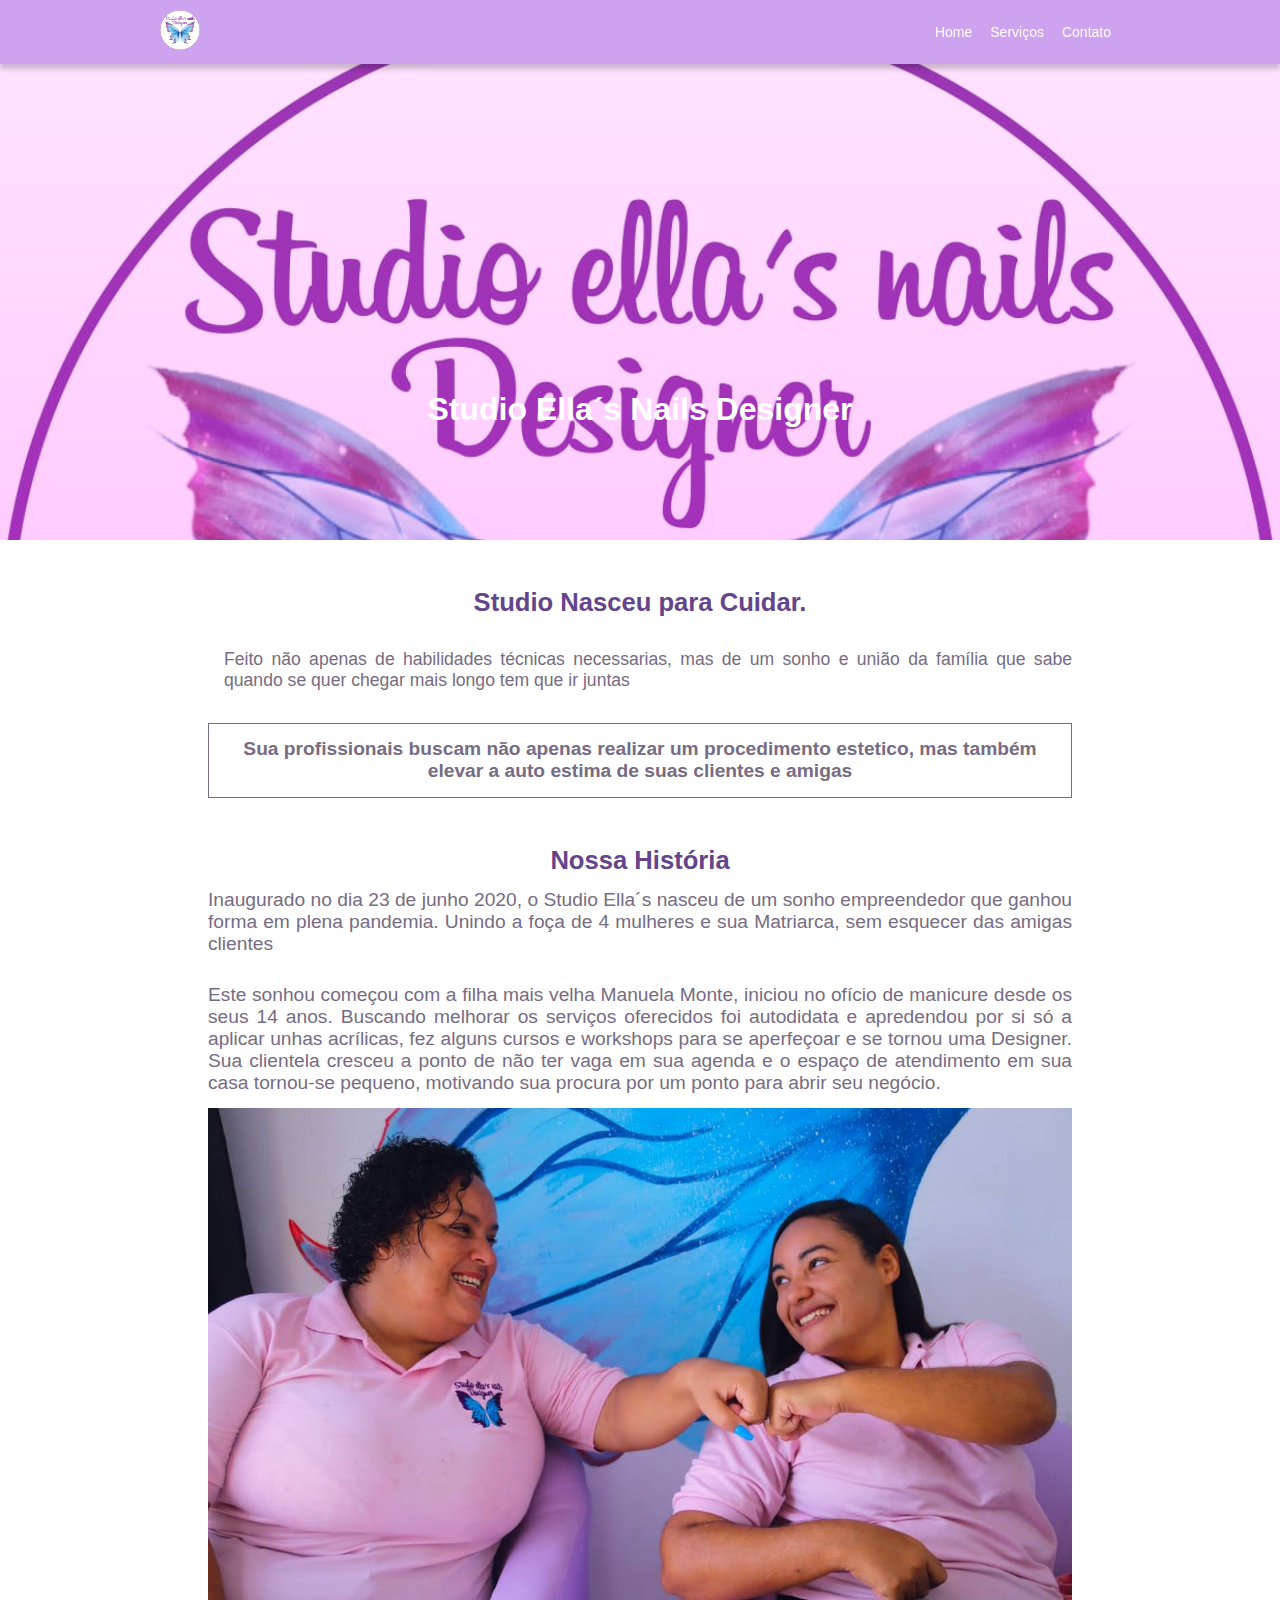
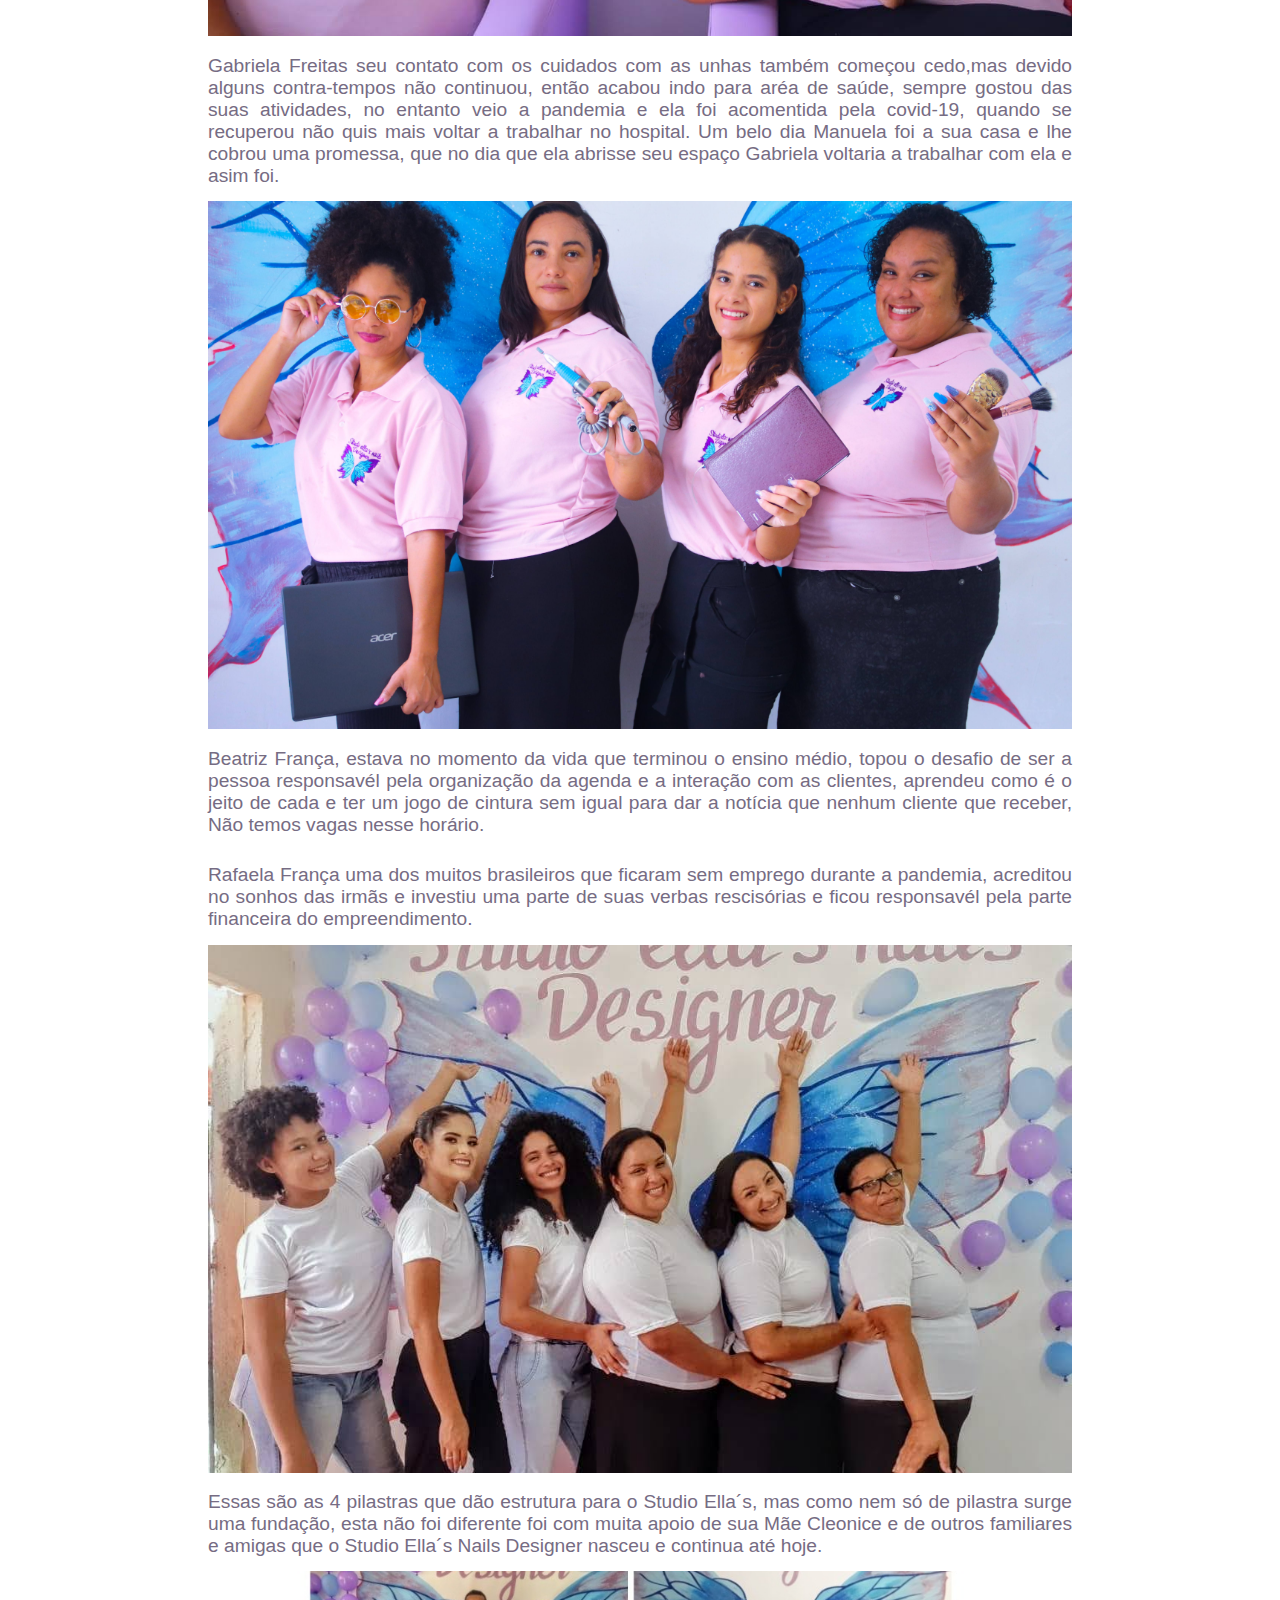
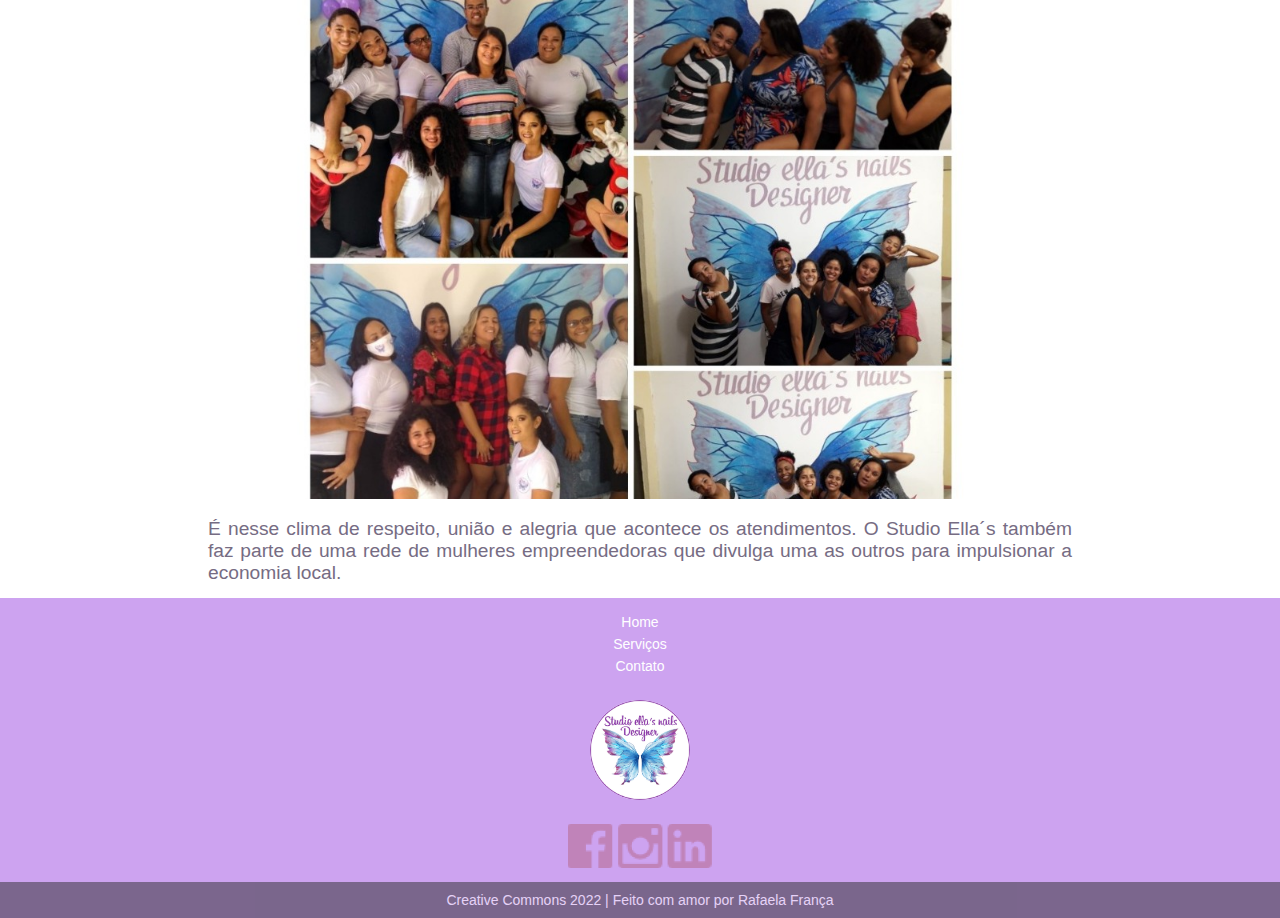
==== index.html @ 54882cbe "portifolio pretalab" ====
<!DOCTYPE html>
<html lang="pt-br">
<head>
    <meta charset="UTF-8">
    <meta http-equiv="X-UA-Compatible" content="IE=edge">
    <meta name="viewport" content="width=device-width, initial-scale=1.0">
    <link rel="shortcut icon" href="image/studio.jpeg" type="image/x-icon">
    <link rel="stylesheet" href="global.css">
    <title>Document</title>
</head>
<body>
    <nav class="navegacao">
        <div class="navegacao__box container">
            <a class="navegacao__logo" href="/index.html">
                <img class="img-responsive" src="image/studio.jpeg" alt="Logotipo do Studio Ella´s">
            </a>

            <div class="navegacao__itens" id="menuResponsivo">
                <div class="navegacao__nav">
                    <ul>
                        <li>
                            <a href="/index.html">Home</a>
                        </li>
                        <li>
                            <a href="">Serviços</a>
                        </li>
                        <li>
                            <a href="">Contato</a>
                        </li>
                    </ul>
                </div>

            </div>
        </div>
    </nav>

    <header class="header">
        <div class="container">
            <div class="principal">
                <h1 class="principal__titulo">Studio Ella´s Nails Designer</h1>
            </div>
        </div>
    </header>

    <main>
        <section class="container sobre_studio">
            <h1 class="studio_titulo">Studio Nasceu para Cuidar.</h1>
            <article class="sobre_studio_resumo">
                <div class="sobre_studio_resumo_principal">
                    <!-- <img class="perfil_studio" src="/studio/genadilma-andrade/imagem/Genadilma 2.jpg"> -->
                    <p>Feito não apenas de habilidades técnicas necessarias, mas de um sonho e união da família que sabe quando se quer chegar mais longo tem que ir juntas</p>
                </div>
                <div class="sobre_studio_frase">
                    <p>Sua profissionais buscam não apenas realizar um procedimento estetico, mas também elevar a auto estima de suas clientes e amigas</p>
                </div>
            </article>
        </section>
        <section class=" container historia_studio">
            <h1>Nossa História</h1>
            <articcle class="historia_studio_texto">
                <p>Inaugurado no dia 23 de junho 2020, o Studio Ella´s nasceu de um sonho empreendedor que ganhou forma em plena pandemia. Unindo a foça de 4 mulheres e sua Matriarca, sem esquecer das amigas clientes</p>
                <p>Este sonhou começou com a filha mais velha Manuela Monte, iniciou no ofício de manicure desde os seus 14 anos. Buscando melhorar os serviços oferecidos foi autodidata e apredendou por si só a aplicar unhas acrílicas, fez alguns cursos e workshops para se aperfeçoar e se tornou uma Designer. Sua clientela cresceu a ponto de não ter vaga em sua agenda e o espaço de atendimento em sua casa tornou-se pequeno, motivando sua procura por um ponto para abrir seu negócio.</p>

                <div historia_studio_img>
                    <img src="/image/IMG-20210304-WA0031.jpg" alt="foto fundadoras studio">
                </div>

                <p>Gabriela Freitas seu contato com os cuidados com as unhas também começou cedo,mas devido alguns contra-tempos não continuou, então acabou indo para aréa de saúde, sempre gostou das suas atividades, no entanto veio a pandemia e ela foi acomentida pela covid-19, quando se recuperou não quis mais voltar a trabalhar no hospital. Um belo dia Manuela foi a sua casa e lhe cobrou uma promessa, que no dia que ela abrisse seu espaço Gabriela voltaria a trabalhar com ela e asim foi.</p>

                <div historia_studio_img>
                    <img src="/image/PSX_20210301_120654.jpg" alt="foto fundadoras studio">
                </div>

                <p>Beatriz França, estava no momento da vida que terminou o ensino médio, topou o desafio de ser a pessoa responsavél pela organização da agenda e a interação com as clientes, aprendeu como é o jeito de cada e ter um jogo de cintura sem igual para dar a notícia que nenhum cliente que receber, Não temos vagas nesse horário.</p>
                <p>Rafaela França uma dos muitos brasileiros que ficaram sem emprego durante a pandemia, acreditou no sonhos das irmãs e investiu uma parte de suas verbas rescisórias e ficou responsavél pela parte financeira do empreendimento.</p>
                <div historia_studio_img>
                    <img src="/image/IMG-20200622-WA0052_2.jpg" alt="foto fundadoras studio">
                </div>
                <p>Essas são as 4 pilastras que dão estrutura para o Studio Ella´s, mas como nem só de pilastra surge uma fundação, esta não foi diferente foi com muita apoio de sua Mãe Cleonice e de outros familiares e amigas que o Studio Ella´s Nails Designer nasceu e continua até hoje.</p>
                <div historia_studio_img>
                    <img src="/image/WhatsApp Image 2022-06-15 at 17.04.31.jpeg" alt="foto fundadoras studio">
                </div>
                <p>É nesse clima de respeito, união e alegria que acontece os atendimentos. O Studio Ella´s também faz parte de uma rede de mulheres empreendedoras que divulga uma as outros para impulsionar a economia local.</p>    
            </articcle>
        </section>
    </main>
    <footer class="rodape ">
        <div class="rodape__principal ">
            <ul class="rodape__navegacao ">
                <li>
                    <a href="/home.html ">Home</a>
                </li>
                <li>
                    <a href="">Serviços</a>
                </li>
                <li>
                    <a href="">Contato</a>
                </li>
            </ul>
            <div class="rodape__logo ">
                <img class="img-responsive " src="/image/studio.jpeg" alt="Logotipo M de studio ">
            </div>

            <div class="rodape__redes-sociais ">
                <a href="" target="_blank ">
                    <img src="/image/icon-facebook.png" alt="Íconde do Facebook ">
                </a>
                
                <a href="https://www.instagram.com/studio_ellas_nails/" target="_blank ">
                    <img src="/image/icon-instagram.png" alt="Ícone do Instagram ">
                </a>
                <a href="https://www.linkedin.com/in/rafaela-fran%C3%A7aa/" target="_blank ">
                    <img src="/image/icon-linkedin.png" alt="Ícone do LinkedIn ">
                </a>
            </div>

        </div>

        <div class="rodape__cc ">
            <p>Creative Commons 2022 | Feito com amor por Rafaela França</p>
        </div>
    </footer>

</body>
</html>
---- global.css ----
* {
    box-sizing: border-box;
    font-family: 'Montserrat', Arial, Helvetica, sans-serif;
    margin: 0;
    text-decoration: none;
    color: inherit;
}

html {
    font-size: 100%;
}

ul {
    padding: 0;
}

li {
    list-style: none;
}

.img-responsive {
    width: 50%;
    border-radius: 200px;
}


/* define o tamanho da caixa */

.container {
    margin: 0 auto;
    width: 100%;
    max-width: 960px;
}

.navegacao {
    background-color: #cda3f0;
    box-shadow: 0px 5px 5px rgba(0, 0, 0, .2);
    padding: 10px;
    z-index: 99;
    position: fixed;
    width: 100%;
}

.navegacao__logo {
    max-width: 80px;
    
}

.navegacao__box {
    display: flex;
    align-items: center;
    justify-content: space-between;
    width: 90%;
}

.header {
    width: 100%;
    display: flex;
    background: linear-gradient(rgba(255, 0, 255, 0.1), rgba(255, 0, 255, 0.2)), url(/image/studio.jpeg);
    background-position: top;
    background-size: cover;
    height: 60vh;
    align-items: flex-end;
    text-align: center;
}

.principal {
    padding-bottom: 7rem;
}

.principal__titulo {
    font-size: clamp(1rem, 1.2rem + 2vw, 2rem);
    font-family: 'Montserrat', sans-serif;
    color: white;
}


/* define o main */

.sobre_studio {
    width: 100%;
    padding: 3rem 3rem;
}


.studio_titulo,
.historia_studio h1 {
    font-family: 'Roboto Slab', Arial, Helvetica, sans-serif;
    color: #63458A;
    font-size: clamp(1rem, 1rem + 1vw, 1.6rem);
    text-align: center;
}

.sobre_studio_resumo {
    display: flex;
    flex-direction: column;
    margin: 2rem 0 0 0;
}

.sobre_studio_resumo_principal {
    display: flex;
    width: 100%;
}

.perfil_studio {
    width: 6.3rem;
    height: 6.3rem;
    border-radius: 0.8rem;
}

.sobre_studio_resumo_principal p {
    font-size: min(1.1rem, 3vw);
    font-family: 'Montserrat', sans-serif;
    margin-left: 1rem;
    color: #766c83;
    text-align: justify;
}

.sobre_studio_frase {
    text-align: center;
    border: 1px solid #766c83;
    margin: 2rem 0 0 0;
}

.sobre_studio_frase p {
    font-size: min(1.2rem, 3.1vw);
    font-family: 'Montserrat', sans-serif;
    color: #766c83;
    font-weight: bolder;
    padding: 0.9rem;
}


.historia_studio {
    padding: 0 3rem 0 3rem;
}

.historia_studio_texto p {
    font-size: min(1.2rem, 3.3vw);
    font-family: 'Montserrat', sans-serif;
    color: #766c83;
    padding: 0.9rem 0;
    text-align: justify;
}

.historia_studio_img {
    width: 100%;
    display: flex;
    height: 90px;
    overflow: hidden;
}

.historia_studio_texto img {
    width: 100%;
    height: 33rem;
    object-fit: cover;
    object-position: center 45%;
}

.navegacao__itens {
    display: flex;
    padding: 0;
    width: auto;
}
.navegacao__nav {
    color: #fff;
    margin-bottom: 0;
}
.navegacao__itens ul {
    display: flex;
    justify-content: space-around;
    width: 100%;
    align-items: center;
    text-align: center;
}
.navegacao__itens li {
    font-size: 14px;
    margin: 0 9px;
}
.navegacao__itens li>a {
    transition: all .2s;
}
.navegacao__itens li>a:hover {
    color: #C083B9;
}


.rodape {
    background-color: #cda3f0;
    color: white;
    display: flex;
    flex-direction: column;
    align-items: center;
}

.rodape__principal {
    display: flex;
    flex-direction: column;
    justify-content: space-between;
    align-items: center;
    text-align: center;
}

.rodape__principal>* {
    margin: 10px 0;
}

.rodape__navegacao>li {
    font-size: 14px;
    margin: 6px;
}

.rodape__navegacao a {
    transition: all .5s;
}

.rodape__navegacao a:hover {
    color: #C083B9;
}

.rodape__logo {
    max-width: 200px;
    align-items: center;
    justify-content: center;
}

.rodape__cc {
    width: 100%;
    background-color: #292A2A;
    font-size: 14px;
    opacity: 0.5;
    text-align: center;
    padding: 10px;
}
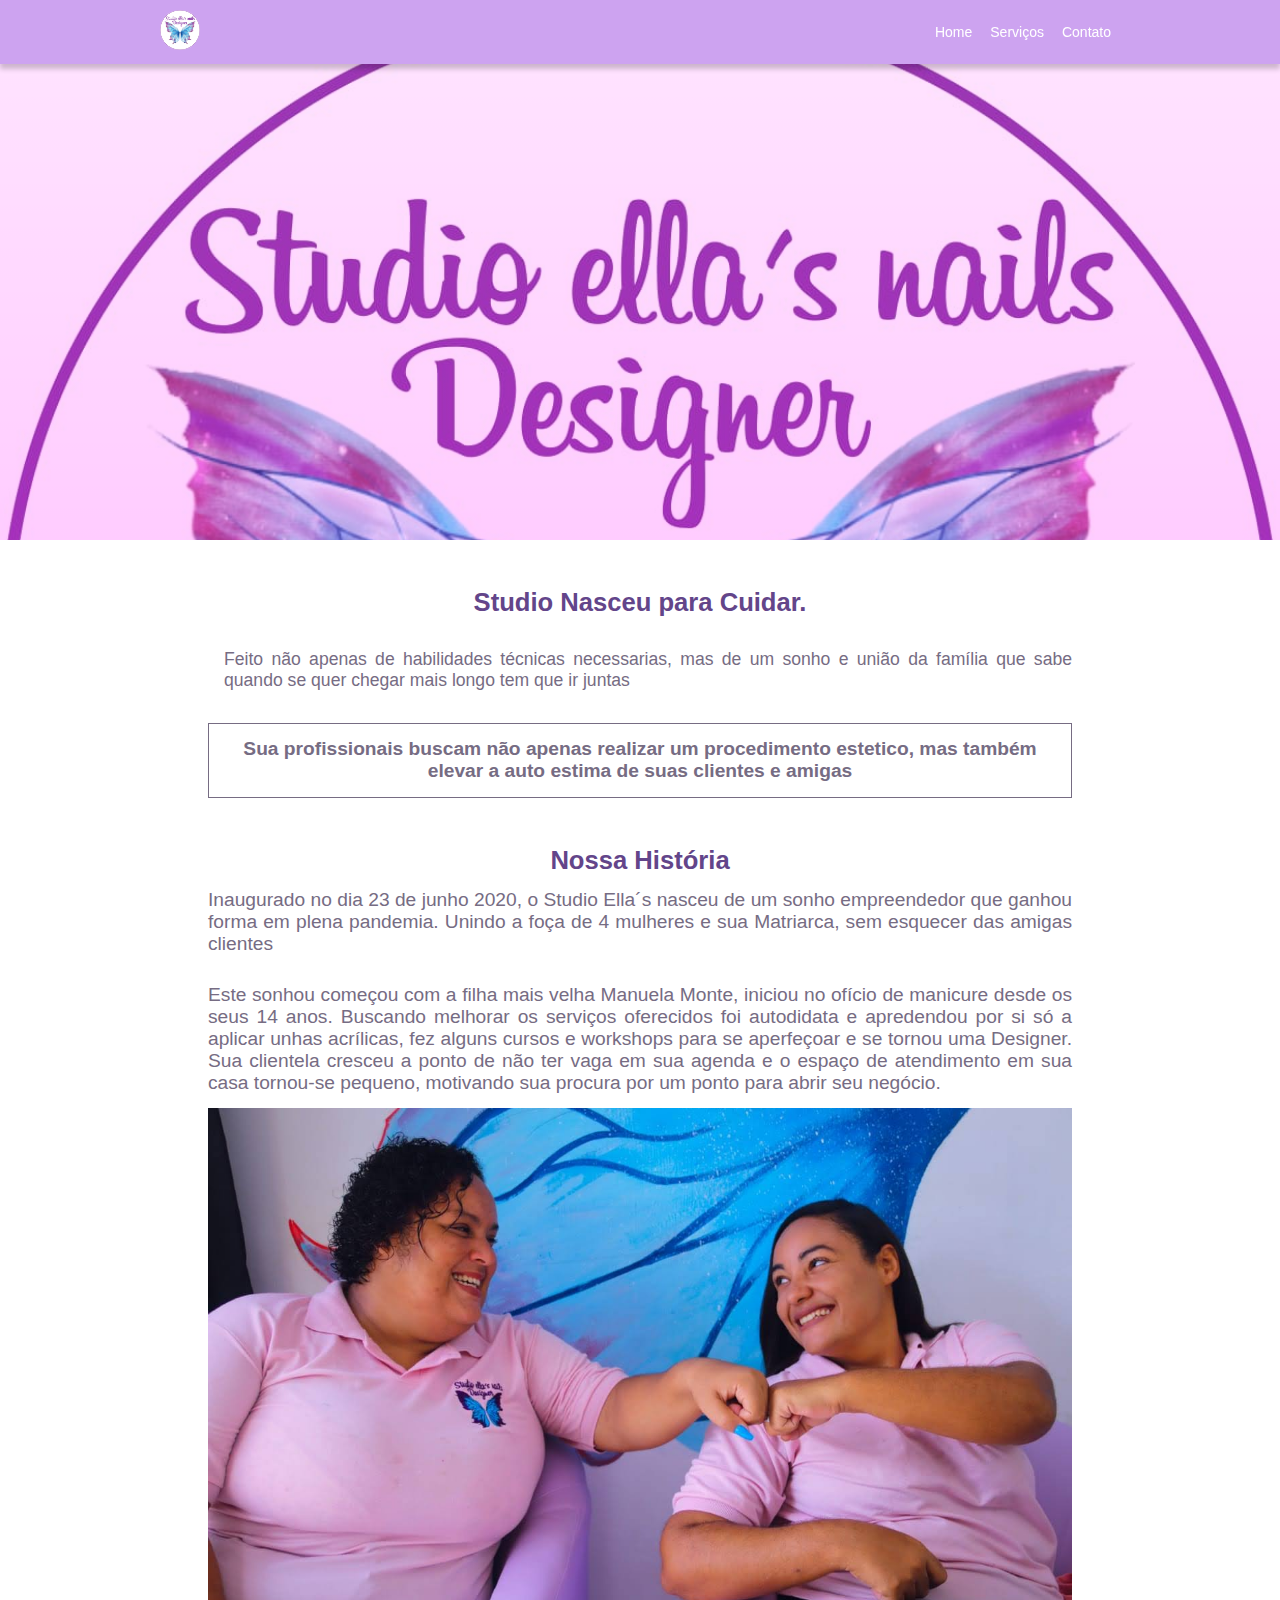
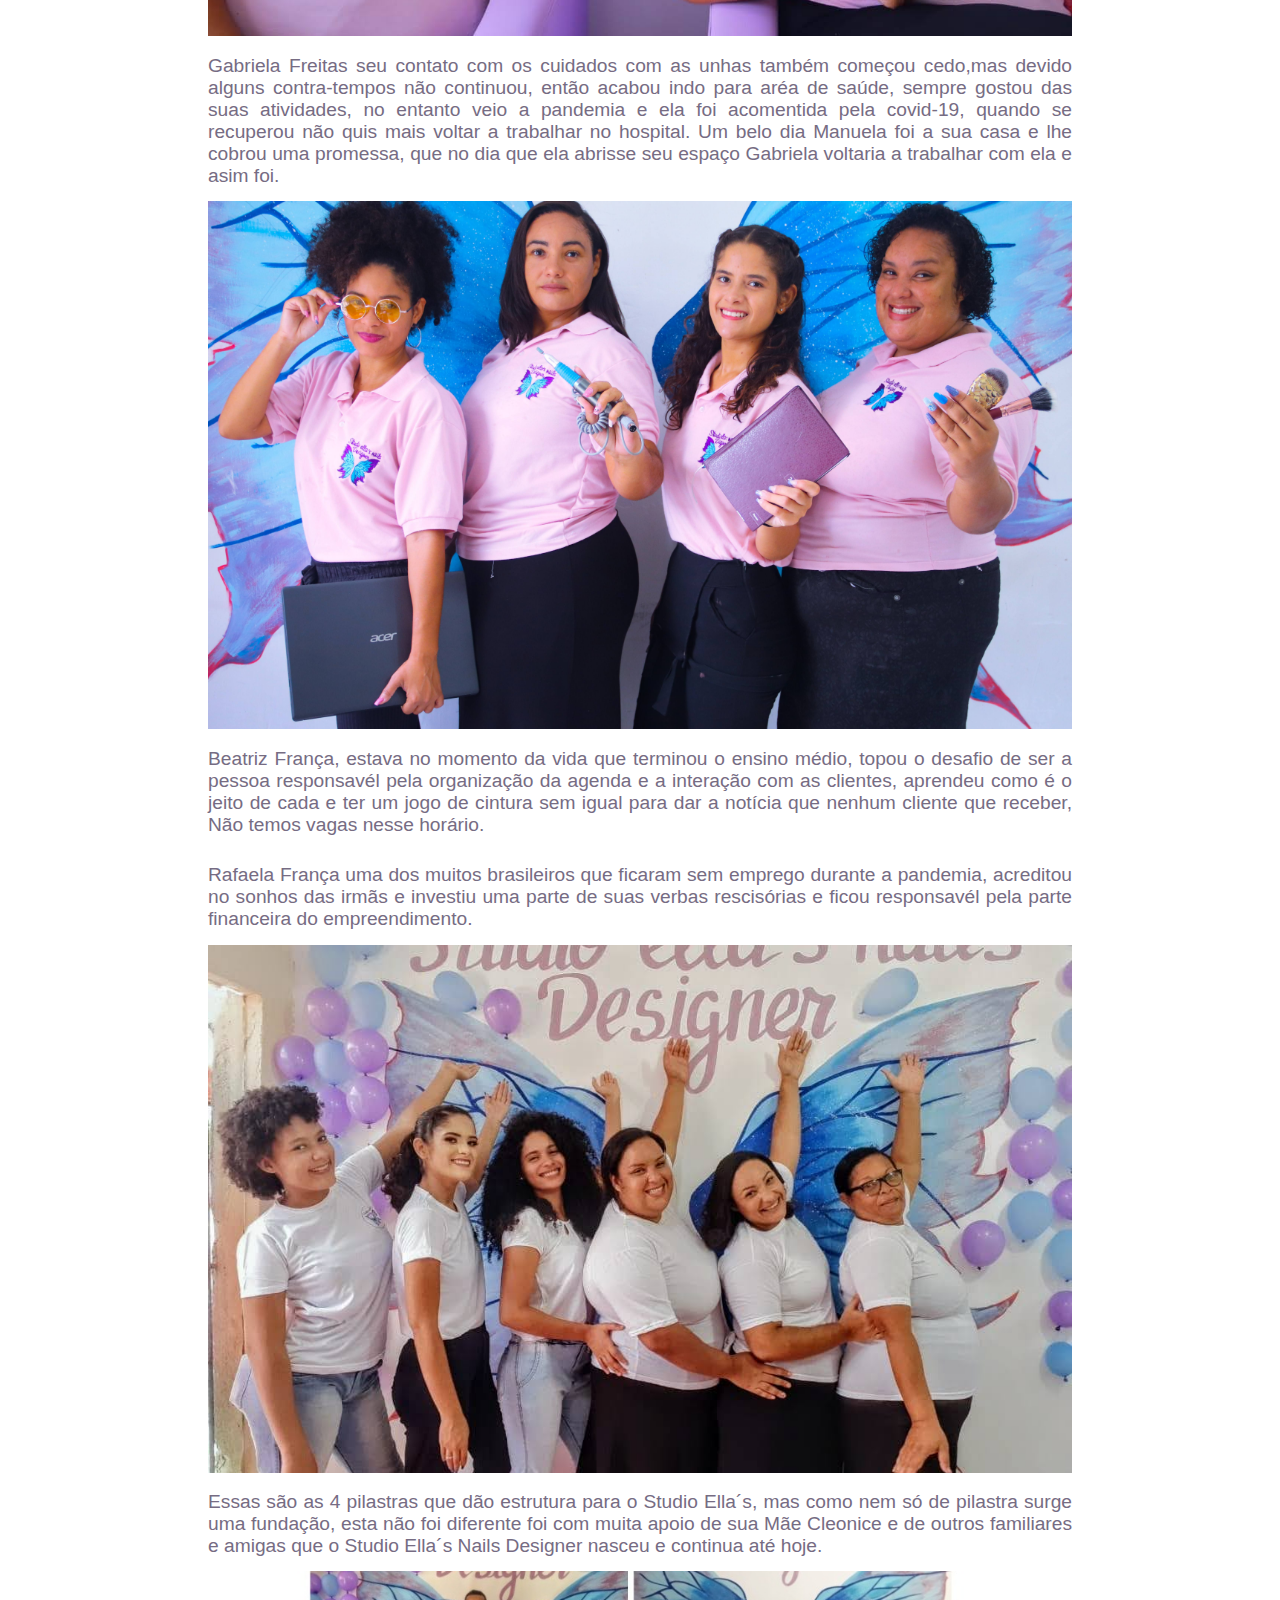
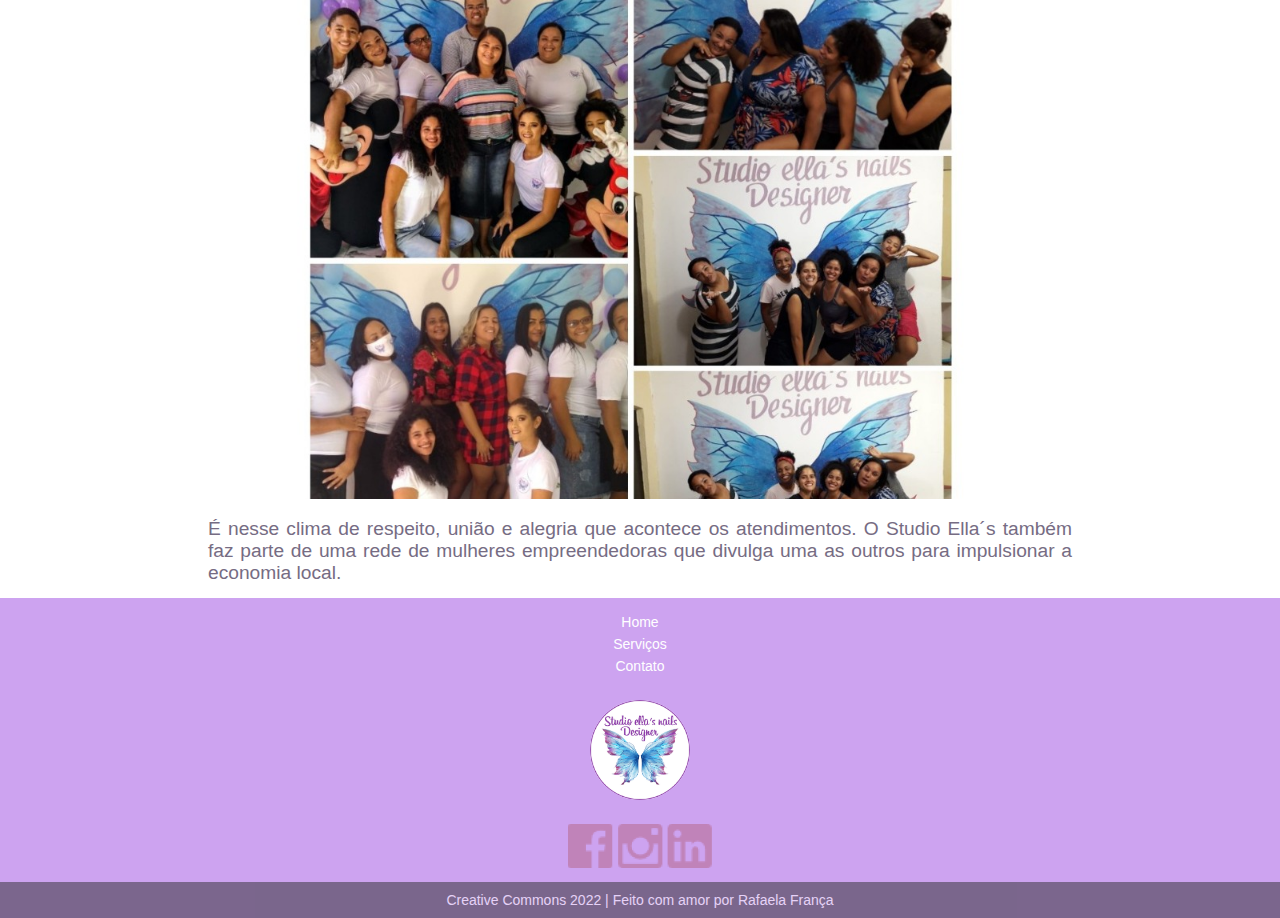
==== commit 28f8a03b: "ajuste layout" ====
--- a/index.html
+++ b/index.html
@@ -37,7 +37,7 @@
     <header class="header">
         <div class="container">
             <div class="principal">
-                <h1 class="principal__titulo">Studio Ella´s Nails Designer</h1>
+                <!-- <h1 class="principal__titulo">Studio Ella´s Nails Designer</h1> -->
             </div>
         </div>
     </header>
